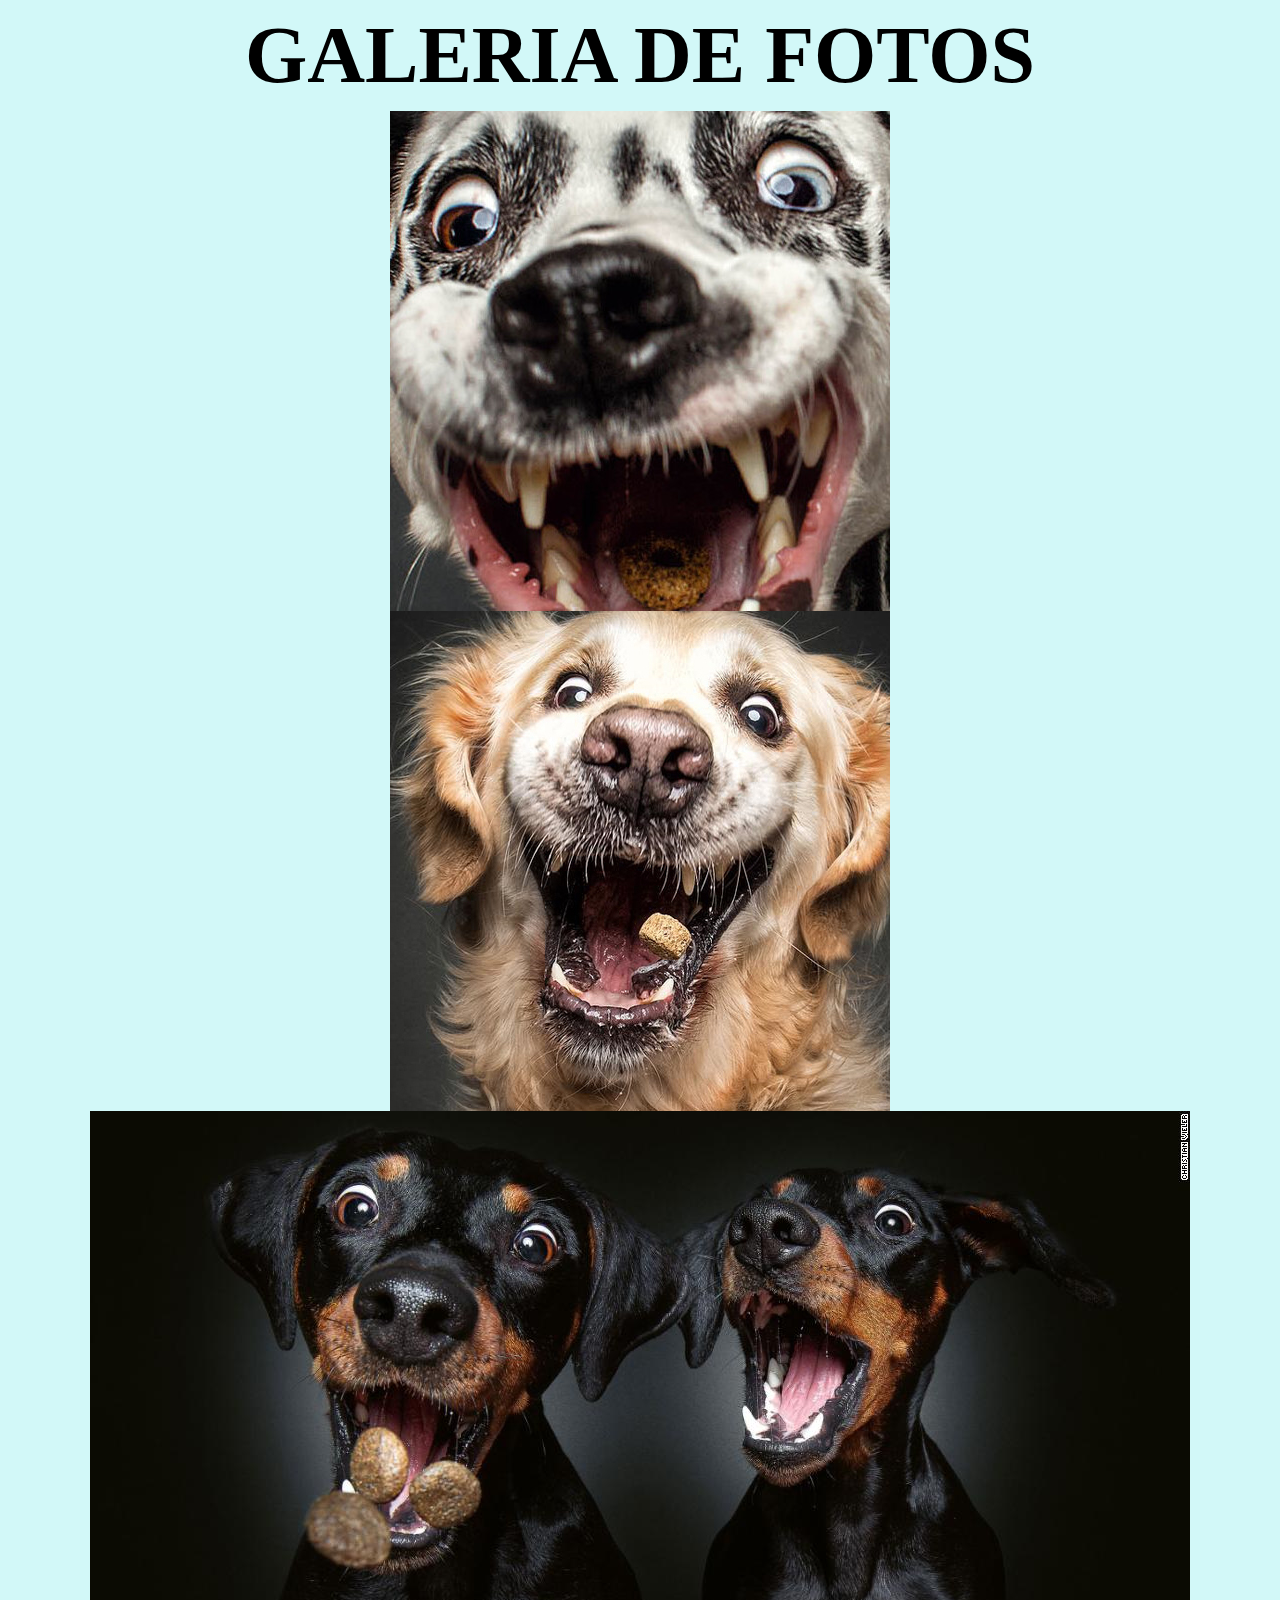
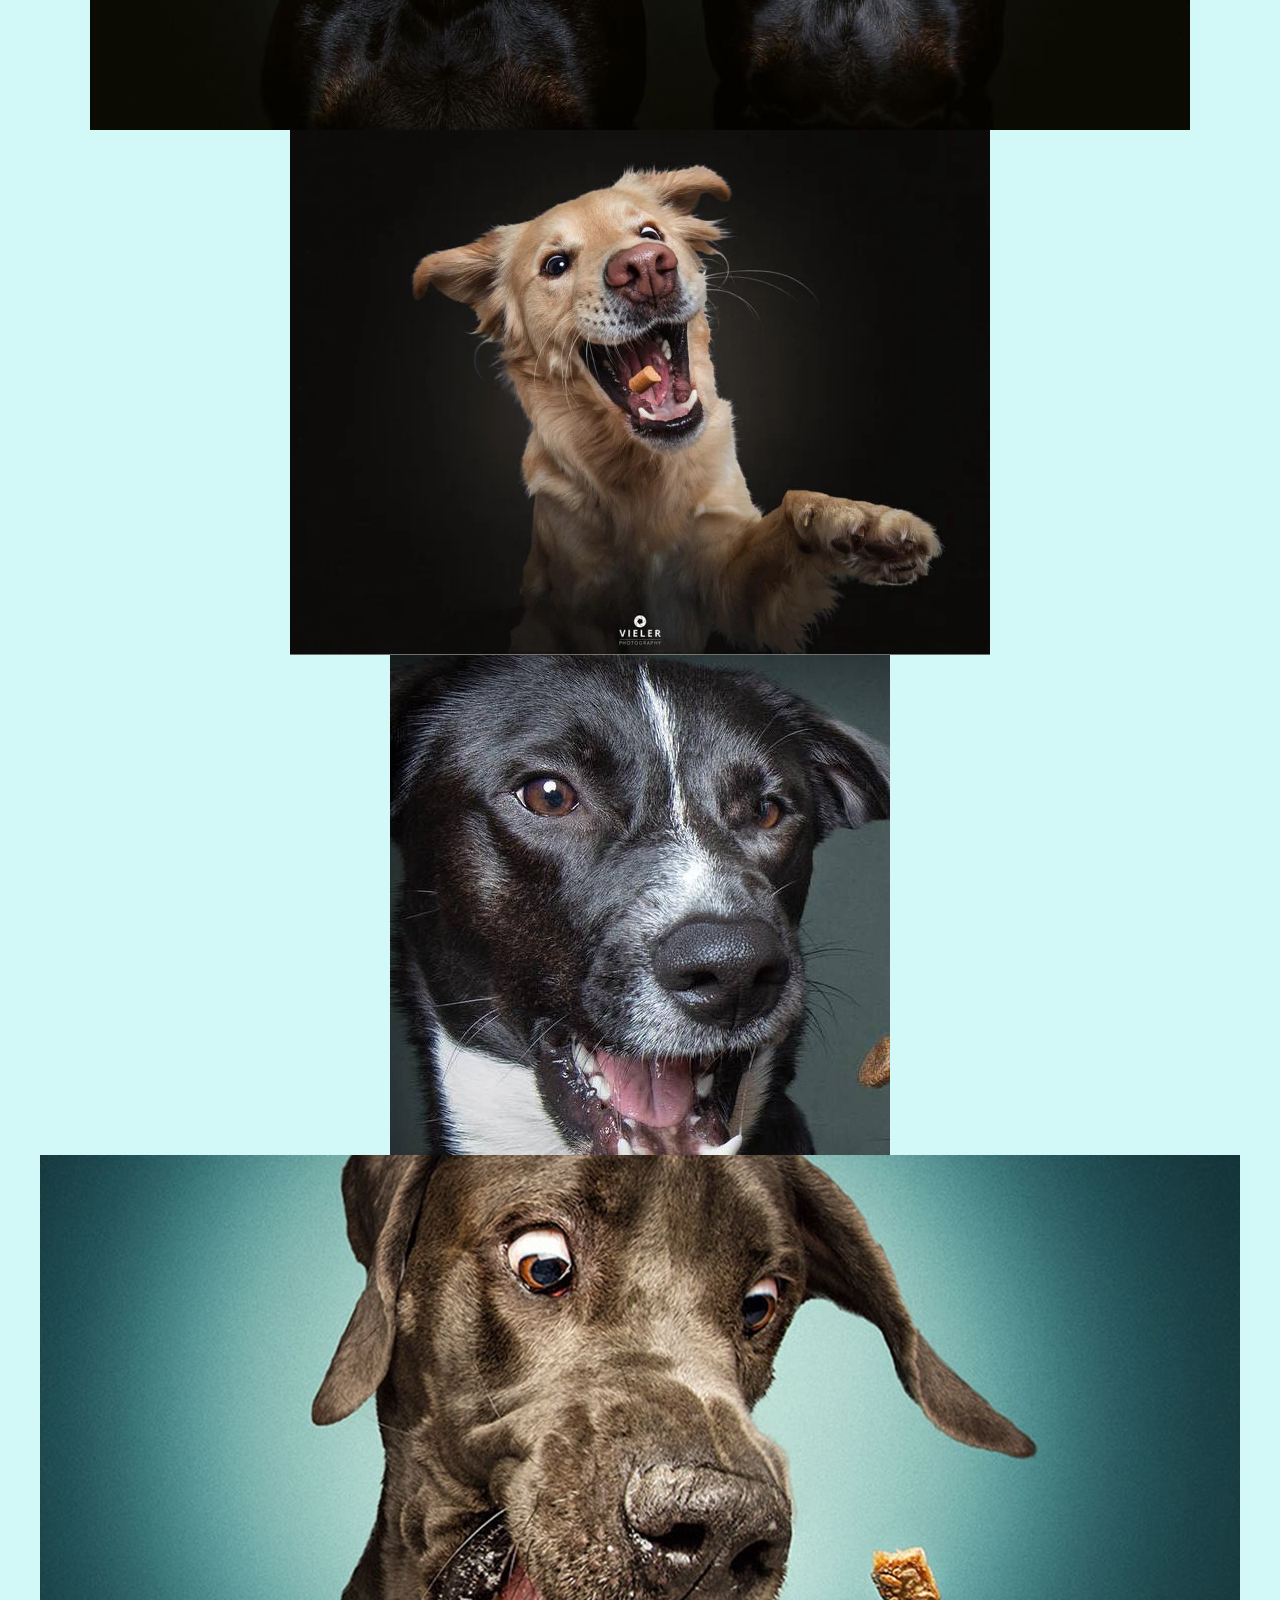
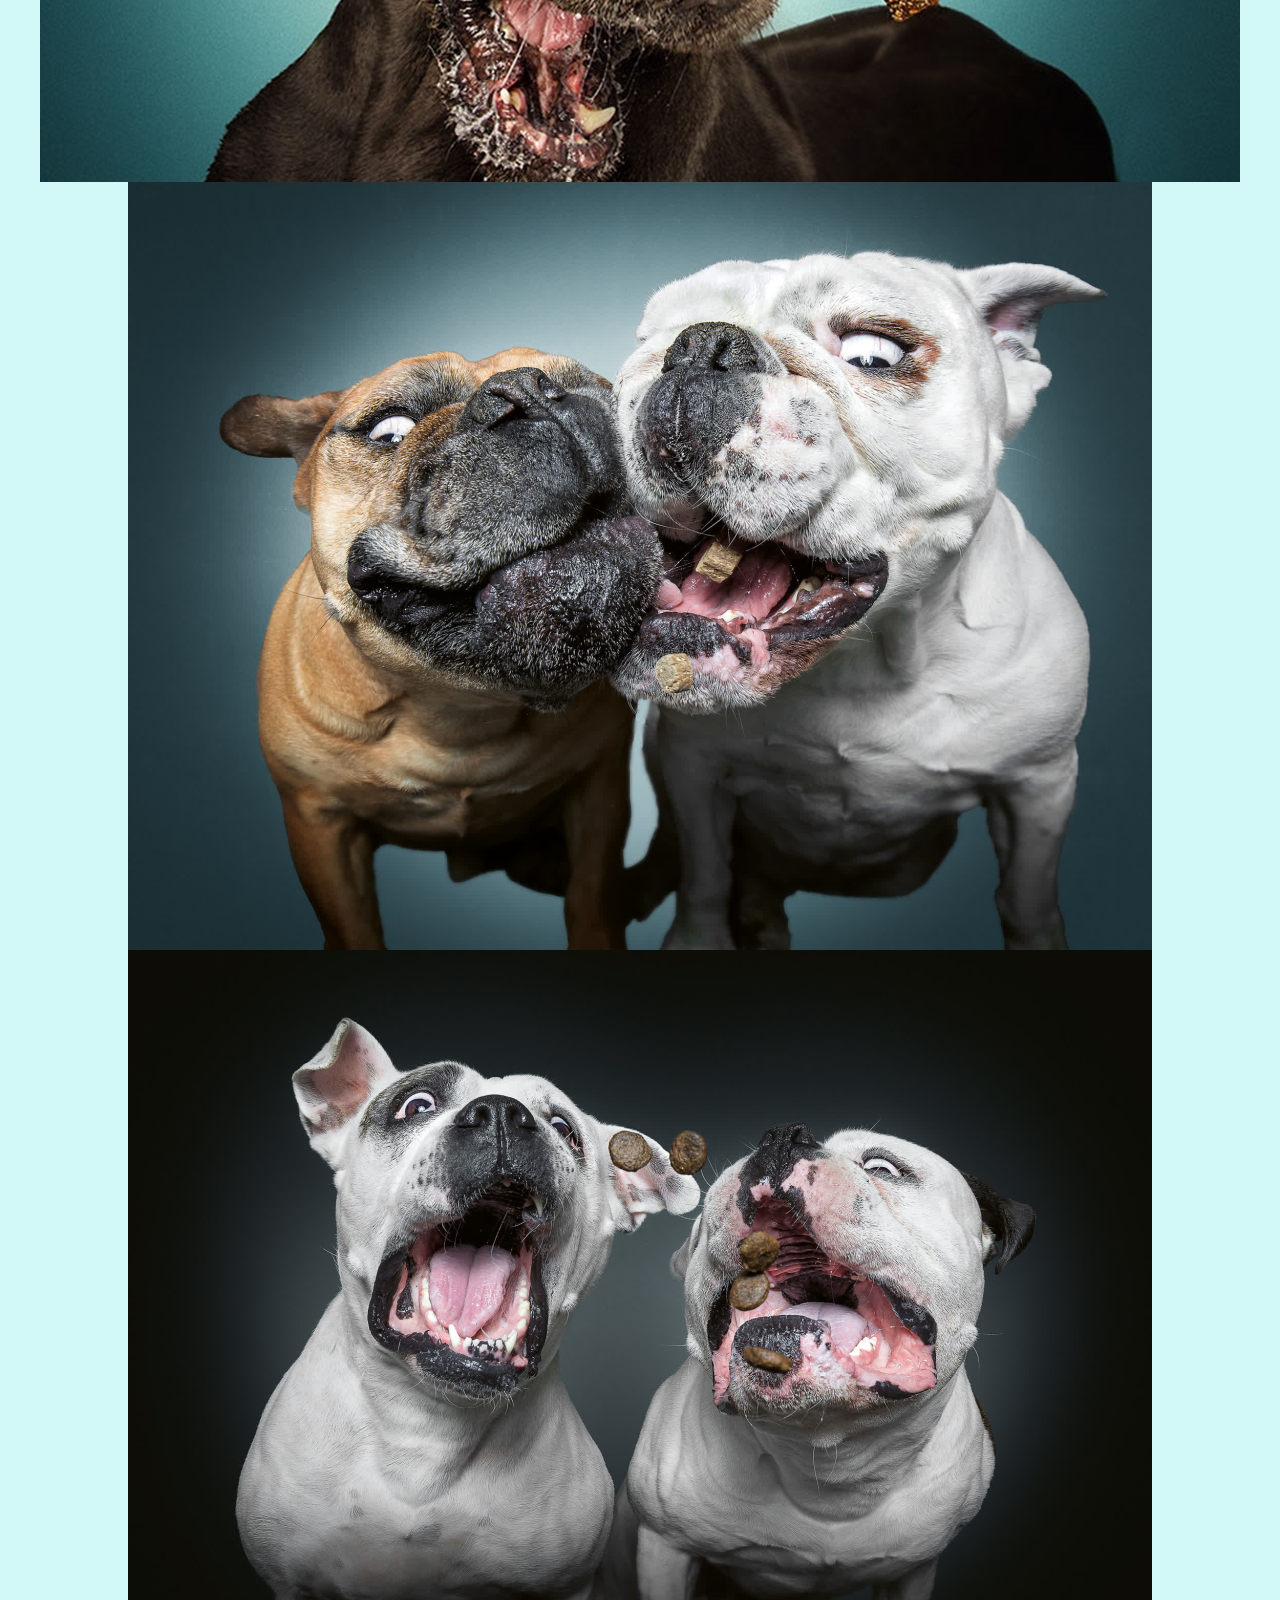
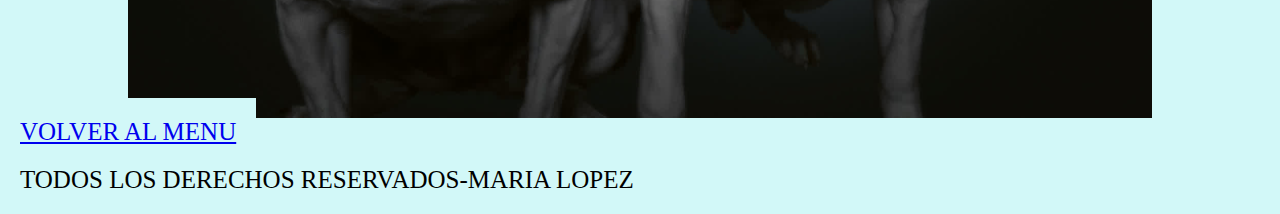
==== terminos/ima.html @ 2d463a7e "inicio" ====
<!DOCTYPE html>
<html lang="en">
<head>
    <meta charset="UTF-8">
    <meta http-equiv="X-UA-Compatible" content="IE=edge">
    <meta name="viewport" content="width=device-width, initial-scale=1.0">
    <title>TP MARIA LOPEZ</title>
    <link rel="stylesheet" href="../css/style.css">
   
</head>
<body>
    <h1>GALERIA DE FOTOS</h1>
    <img class="galery" src="../imagenes/ima tp1 (1).jpg" alt="">
    <img class="galery" src="../imagenes/ima tp2.jpg" alt="">
    <img class="galery" src="../imagenes/ima tp3.webp" alt="">
    <img class="galery" src="../imagenes/img tp10.webp" alt="">
    <img class="galery" src="../imagenes/img tp4.jpg" alt="">
    <img class="galery" src="../imagenes/img tp5.jpg" alt="">
    <img class="galery" src="../imagenes/img tp6.webp" alt="">
    <img class="galery" src="../imagenes/img tp7.webp" alt="">

    <a class="aDiferente" href="../index.html">VOLVER AL MENU</a>

    <footer>TODOS LOS DERECHOS RESERVADOS-MARIA LOPEZ</footer>
</body>
</html>
---- css/style.css ----
*{
    margin: 0;
    padding: 0;
    background-color: rgb(210, 248, 248);
}
ul{
    font-size: 20px;
}
h2{
    color: rgb(23, 66, 12);
    font-size: 50px;
    margin: 20px;
}
h1{
    color: black;
    padding: 10px;
    text-align: center;
    font-size: 80px;
}
header img{
    display: block;
    margin: 0 auto;
}
p{
    font-size: 20px;
    padding: 20px;
    font-family: 'Nunito', sans-serif;
    margin: 20px;

}
.imagenChica, .galery{
    display: block;
    margin: 0 auto;
}
h1, h2{
    font-family: 'Koulen', cursive;
}
.aDiferente, footer{
    padding: 20px;
    font-size: 25px;
}
.primerh2{
    grid-area: primerh2;
}
.primerp{
    grid-area: primerp;
}
.primerimg{
    grid-area: primerimg;
    margin: 0 auto;
    padding: 70px;
}
.segundoh2{
    grid-area: segundoh2;
}
.segundop{
    grid-area: segundop;
}
.segundaimg{
    grid-area: segundaimg;
    margin: 0 auto;
    padding: 70px;
}
.tercerh2{
    grid-area: tercerh2;
}
.tercerp{
    grid-area: tercerp;
}
.tercerimg{
    grid-area: tercerimg;
    margin: 0 auto;
    padding: 70px;
}
.articulouno{
    display: grid;
    grid-template-areas: 
    "primerh2 primerimg" 
    "primerp primerimg";
}
.articulodos{
    display: grid;
    grid-template-areas: 
    "segundaimg segundoh2"
    "segundaimg segundop";
}
.articulotres{
    display: grid;
    grid-template-areas: 
    "tercerh2 tercerimg"
    "tercerp tercerimg";
}
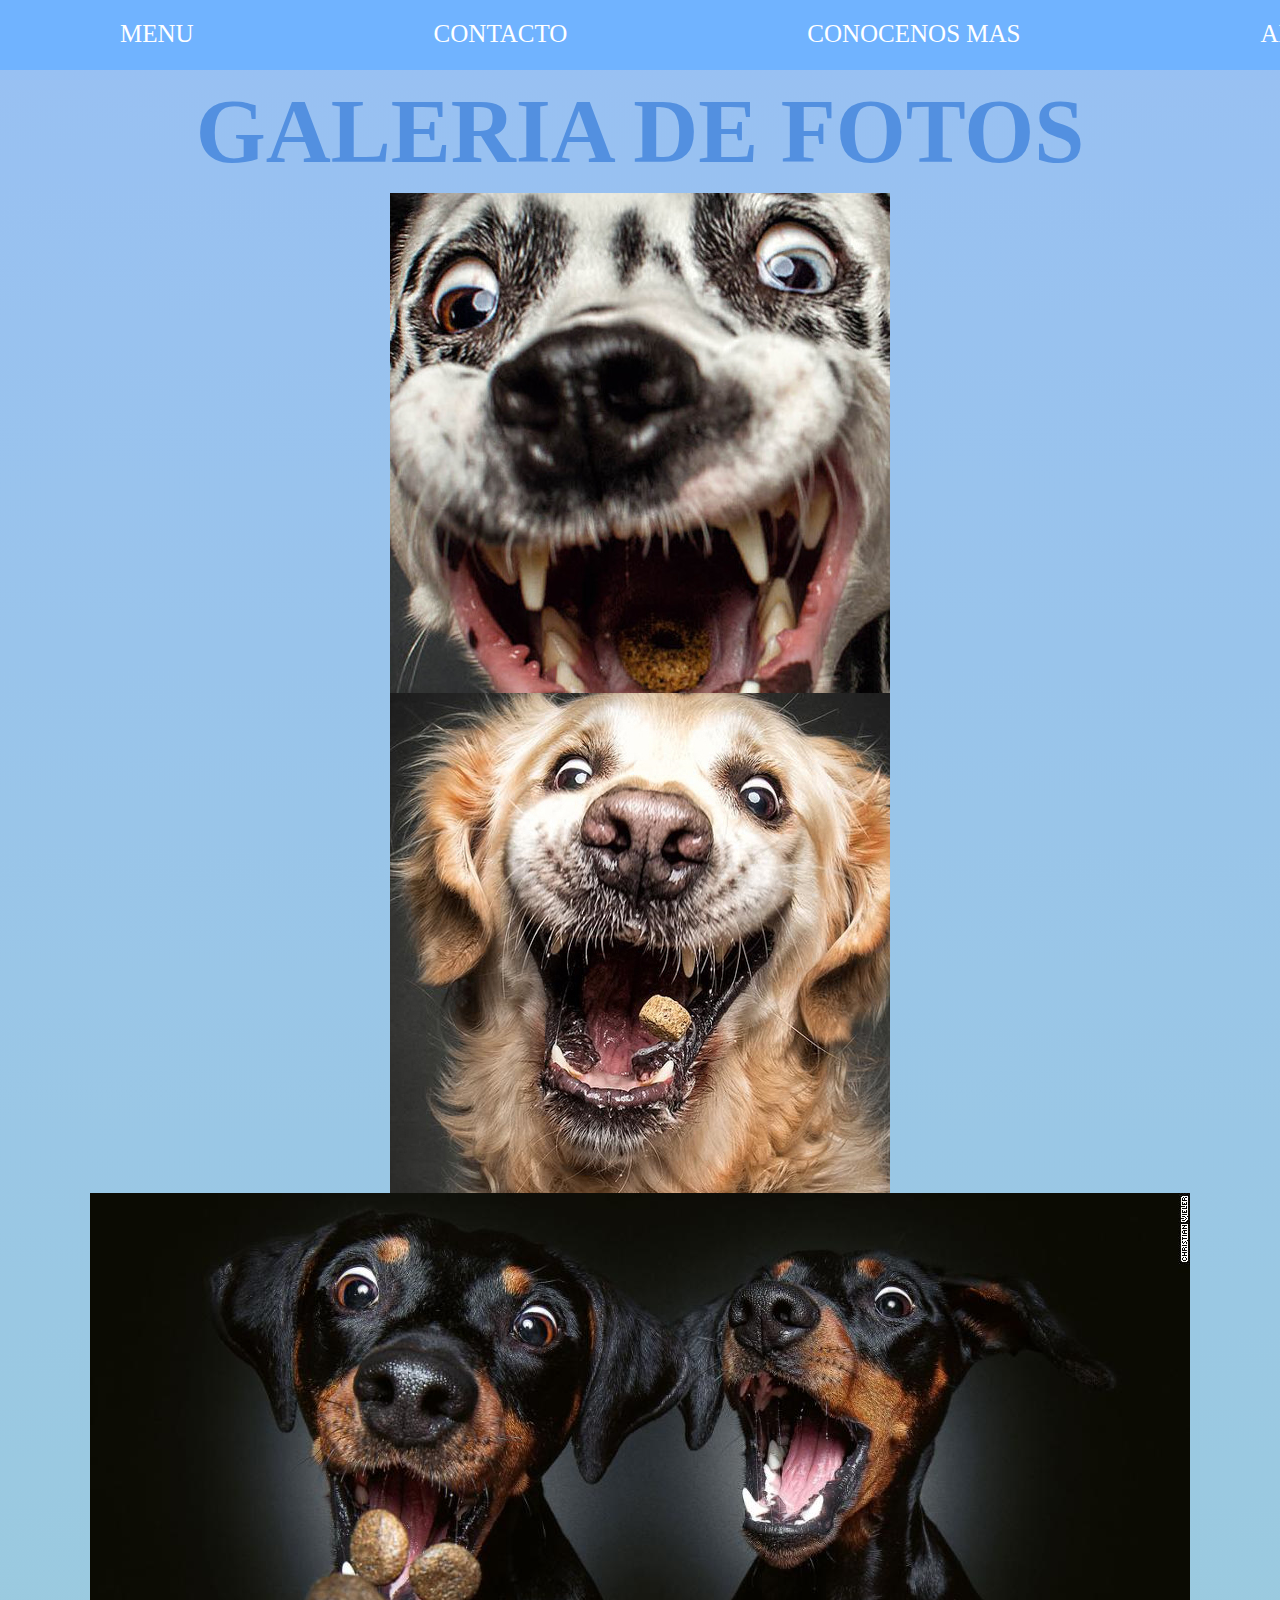
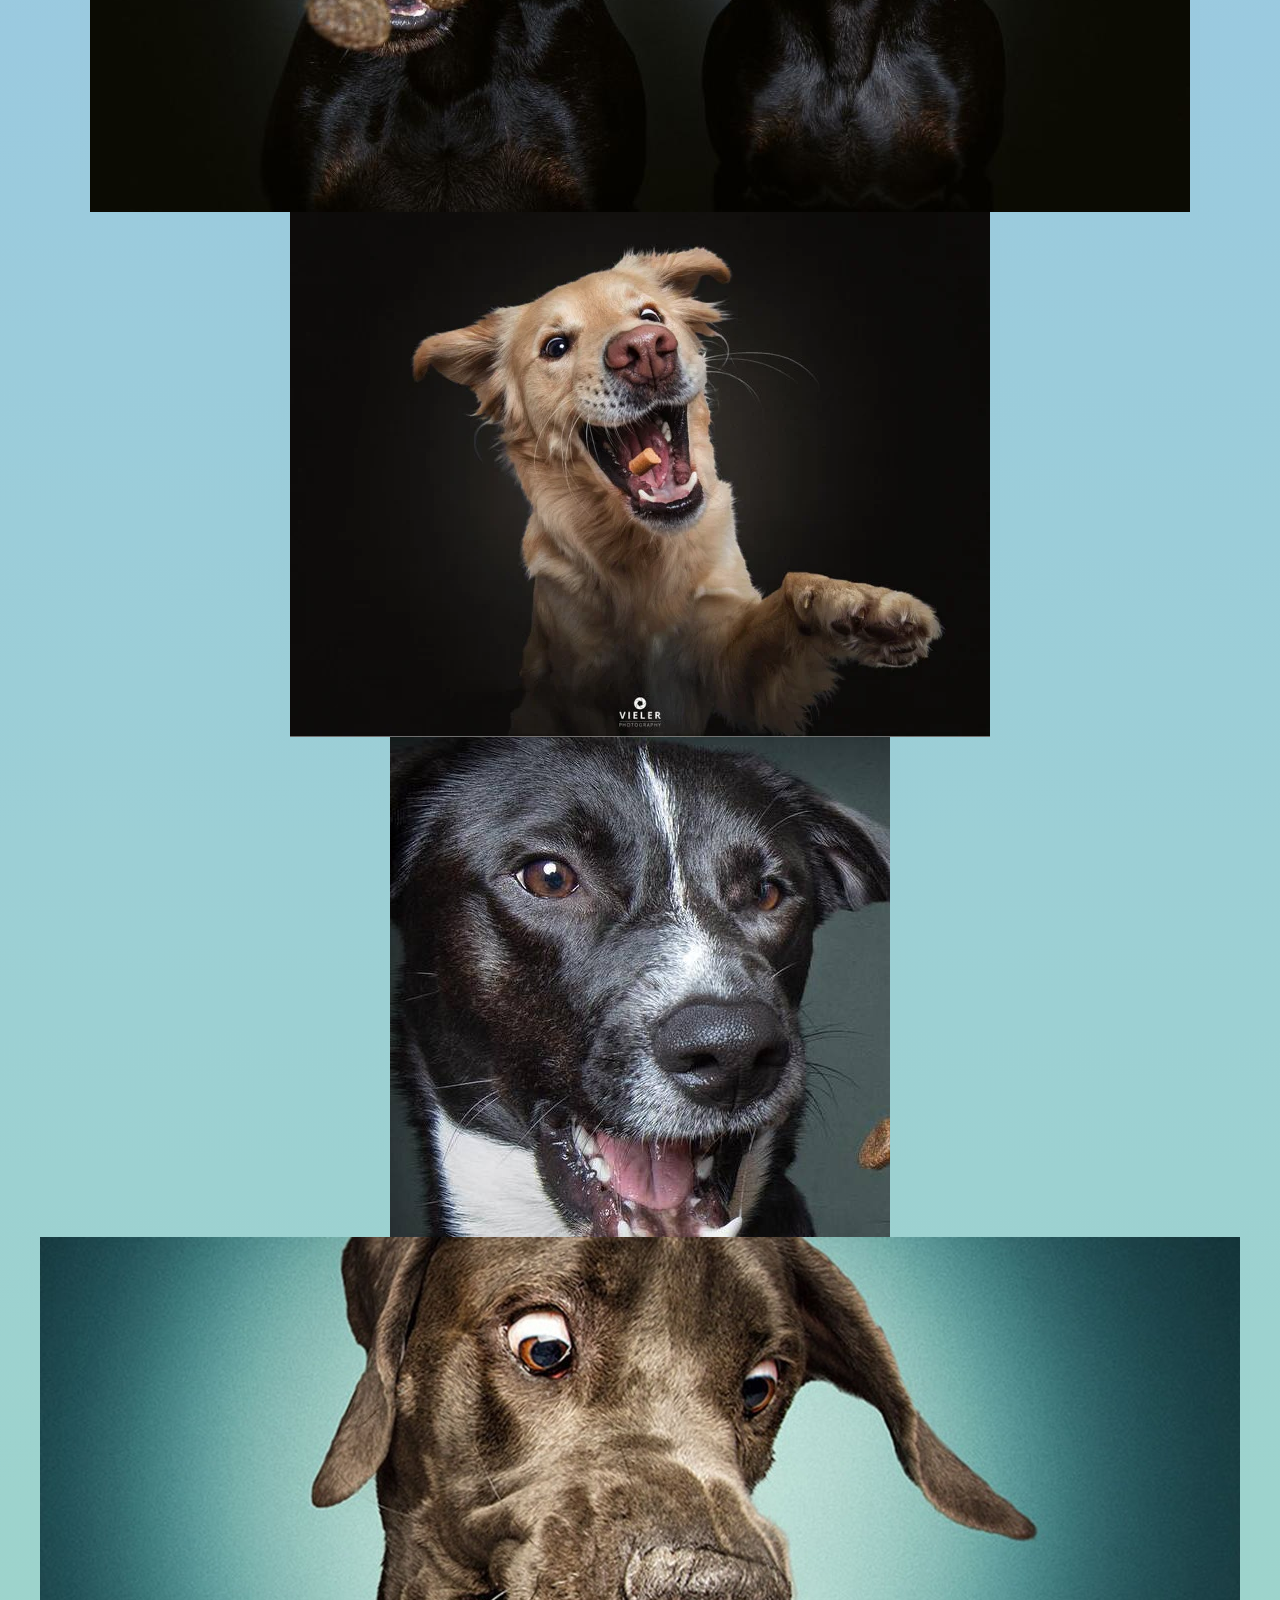
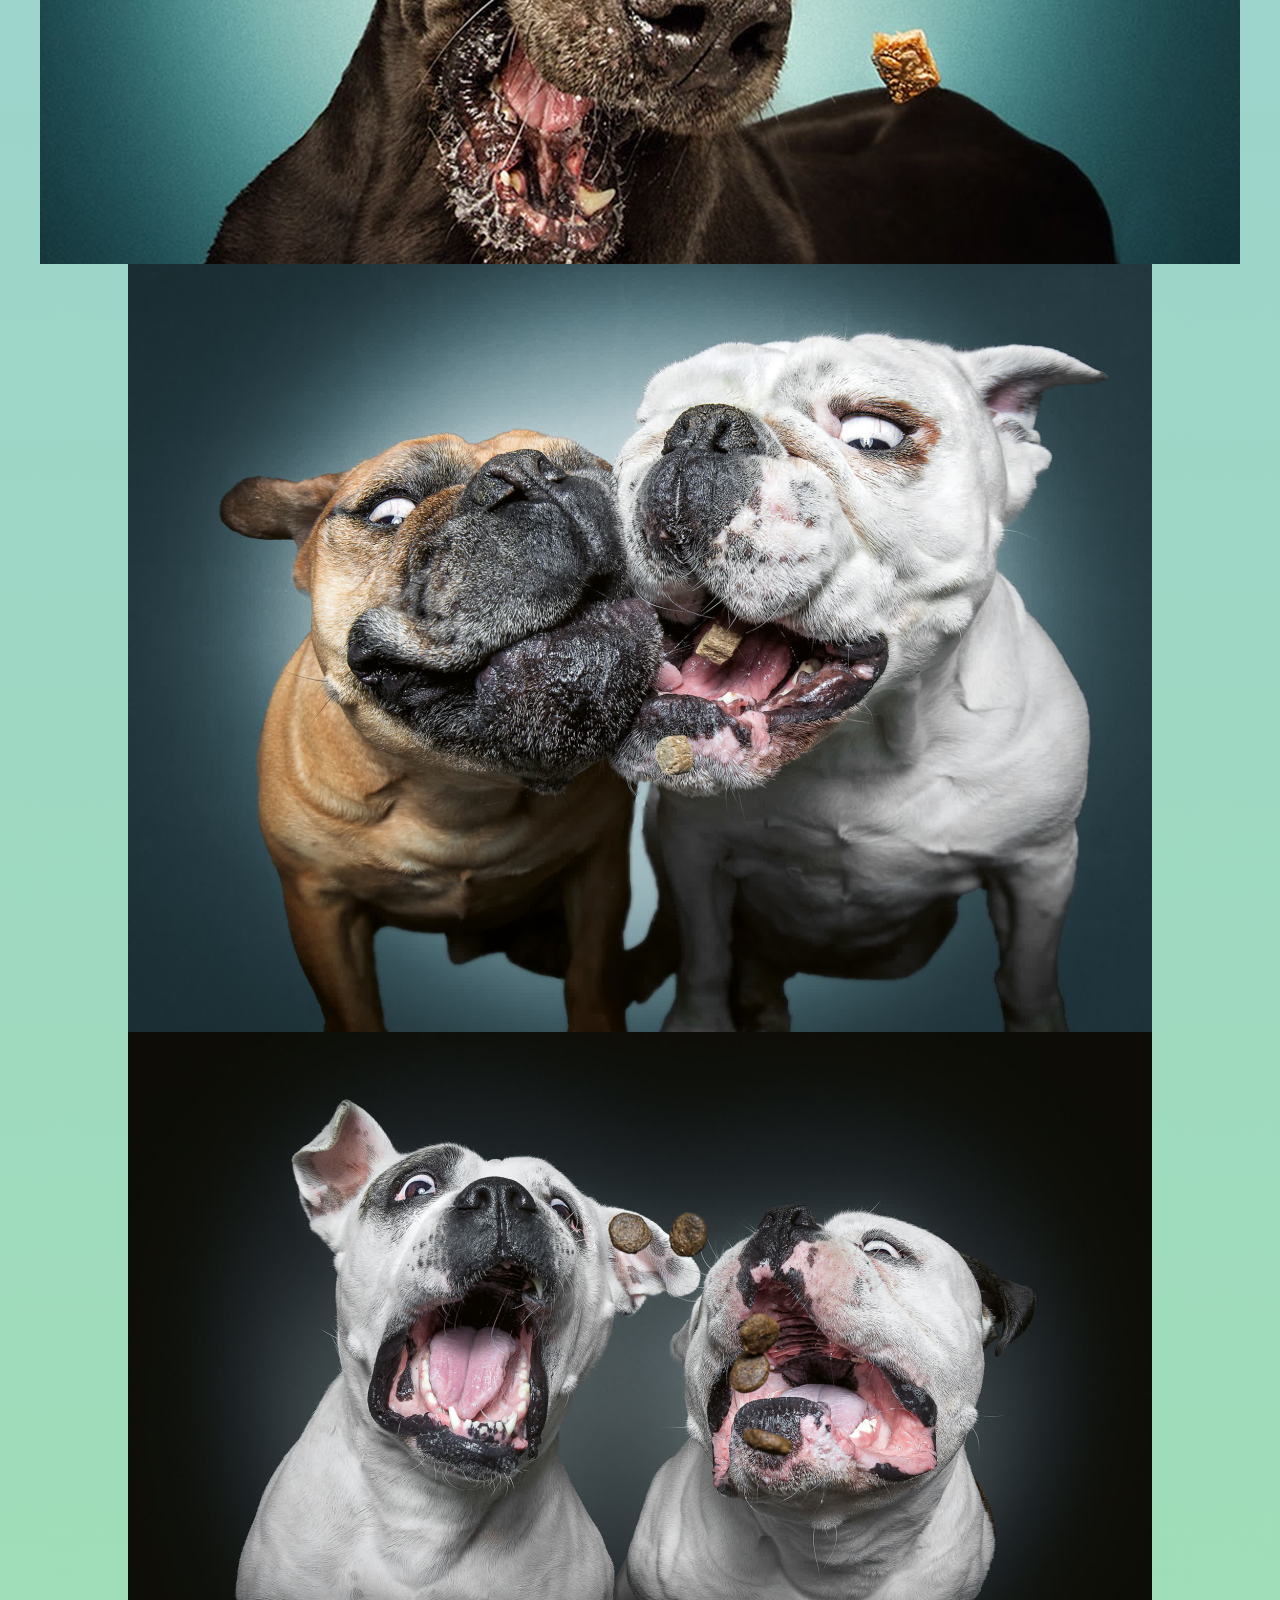
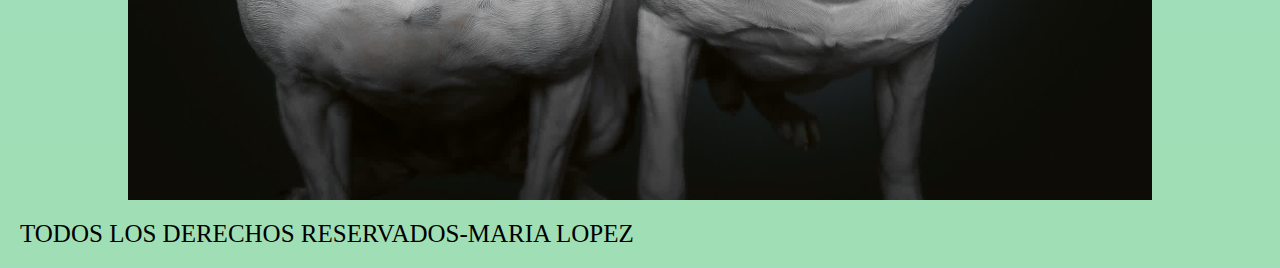
==== commit 79d66ae3: "cambieImagenes" ====
--- a/terminos/ima.html
+++ b/terminos/ima.html
@@ -9,6 +9,17 @@
    
 </head>
 <body>
+    <header>
+        <div class="menu">
+           <ul>
+               <li><a href="../index.html">MENU</a> </li>
+               <li><a href="#contacto">CONTACTO</a></li>
+               <li><a href="#conocenos mas">CONOCENOS MAS</a></li>
+               <li><a href="#adopciones">ADOPCIONES</a></li>
+           </ul>
+        </div>
+    </header>
+
     <h1>GALERIA DE FOTOS</h1>
     <img class="galery" src="../imagenes/ima tp1 (1).jpg" alt="">
     <img class="galery" src="../imagenes/ima tp2.jpg" alt="">
@@ -19,7 +30,6 @@
     <img class="galery" src="../imagenes/img tp6.webp" alt="">
     <img class="galery" src="../imagenes/img tp7.webp" alt="">
 
-    <a class="aDiferente" href="../index.html">VOLVER AL MENU</a>
 
     <footer>TODOS LOS DERECHOS RESERVADOS-MARIA LOPEZ</footer>
 </body>
--- a/css/style.css
+++ b/css/style.css
@@ -1,21 +1,34 @@
 *{
     margin: 0;
     padding: 0;
-    background-color: rgb(210, 248, 248);
 }
 ul{
     font-size: 20px;
+    list-style: none;
+}
+li{
+    float: left;
+}
+a{
+    color: white;
+    text-decoration: none;
+    display: block;
+    padding: 20px 120px;
+    font-size: 25px;
+}
+footer{
+    display: inline-block;
 }
 h2{
-    color: rgb(23, 66, 12);
+    color: rgb(10, 0, 7);
     font-size: 50px;
     margin: 20px;
 }
 h1{
-    color: black;
+    color: rgb(83, 144, 224);
     padding: 10px;
     text-align: center;
-    font-size: 80px;
+    font-size: 90px;
 }
 header img{
     display: block;
@@ -38,6 +51,7 @@
 .aDiferente, footer{
     padding: 20px;
     font-size: 25px;
+    color: black;
 }
 .primerh2{
     grid-area: primerh2;
@@ -90,3 +104,42 @@
     "tercerh2 tercerimg"
     "tercerp tercerimg";
 }
+body{
+    background-image: linear-gradient(to bottom, rgb(152, 192, 243) , rgb(160, 223, 181));
+}
+
+.primerimg:hover{
+    transform: scale(1.1);
+    transition: all 2s;
+}
+.segundaimg:hover{
+    transform: scale(1.1);
+    transition: all 2s;
+}
+.tercerimg:hover{
+    transform: scale(1.1);
+    transition: all 2s;
+}
+.imagenbanner, .banner{
+    width: 100%;
+    height: 400px;
+    background-size: 100% 100%;
+    position: relative;
+    display: flex;
+    justify-content: left;
+    align-items: center;
+}
+.titulo{
+    z-index: 1;
+    width: 100%;
+    max-width: 550px;
+    text-align: center;
+    position: absolute;
+
+}
+.menu{
+    background-color: rgb(112, 179, 255);
+    width: 2000px;
+    height: 70px;
+}
+
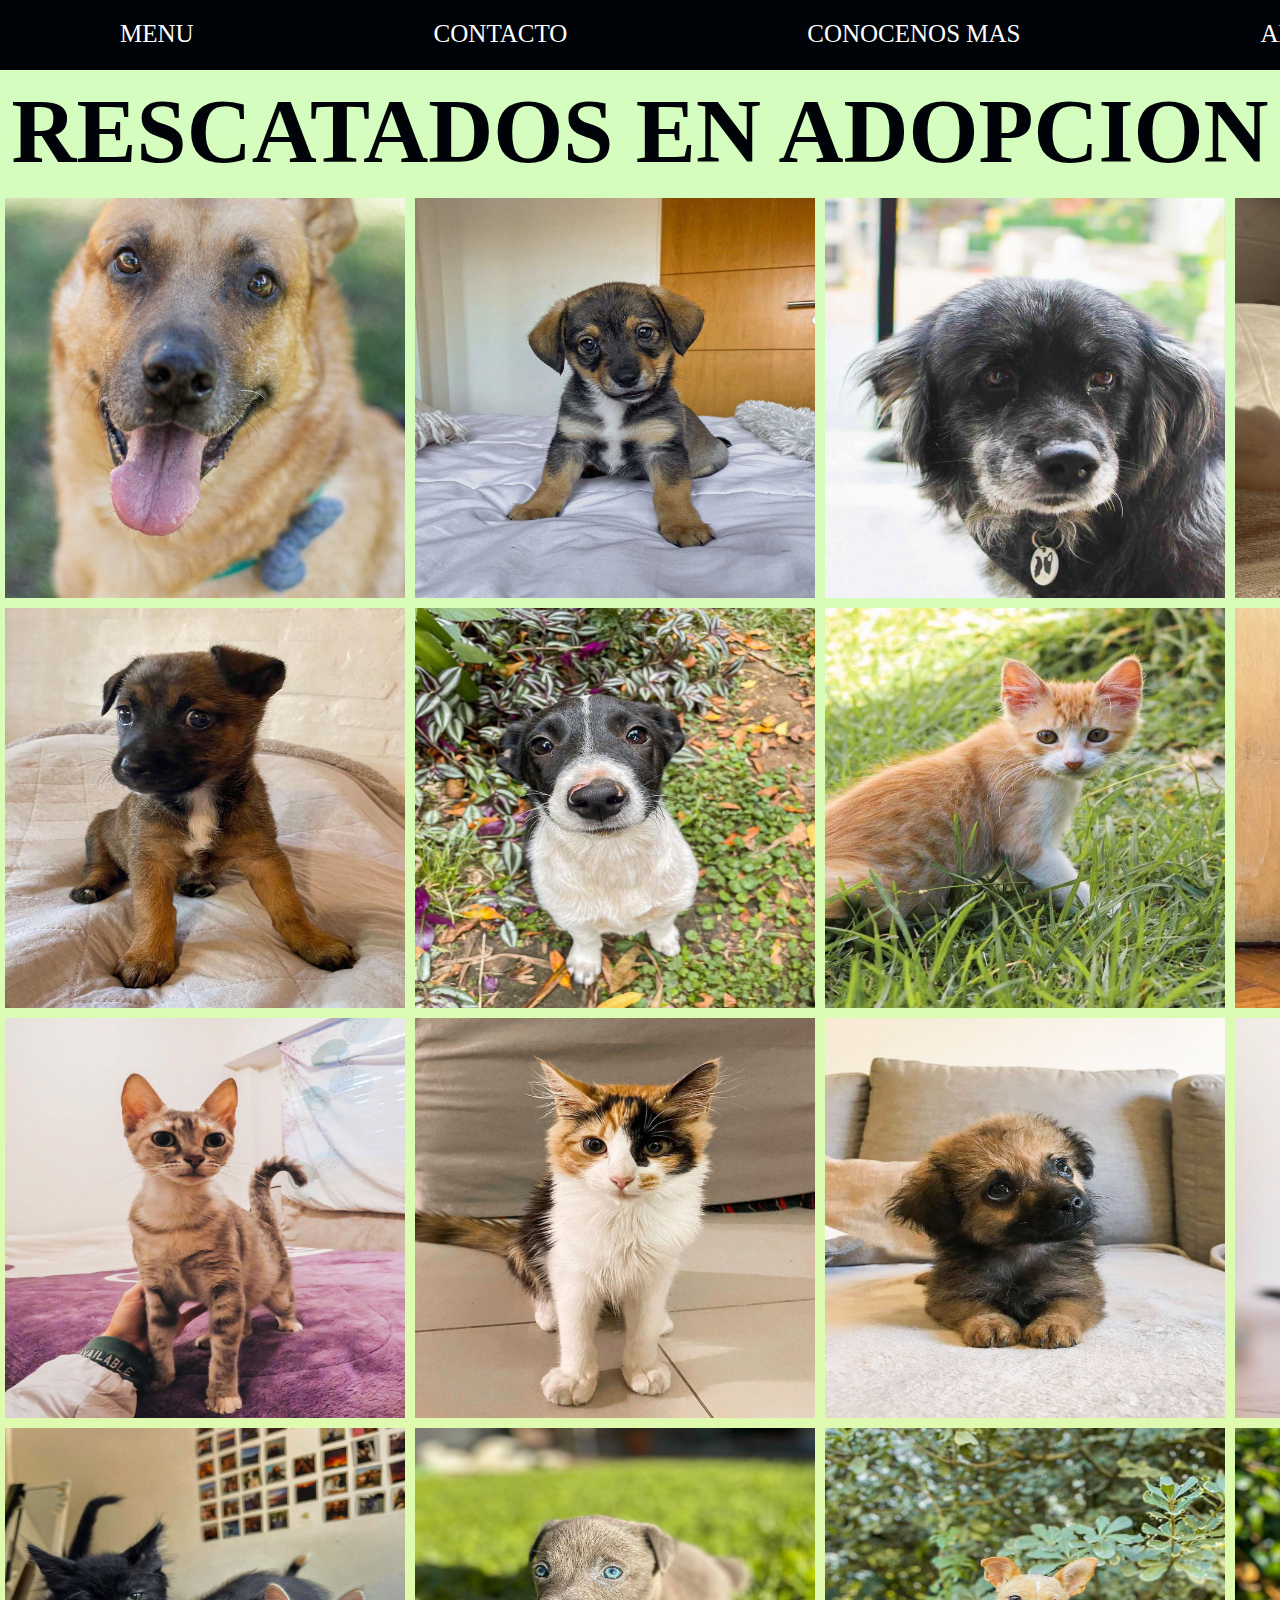
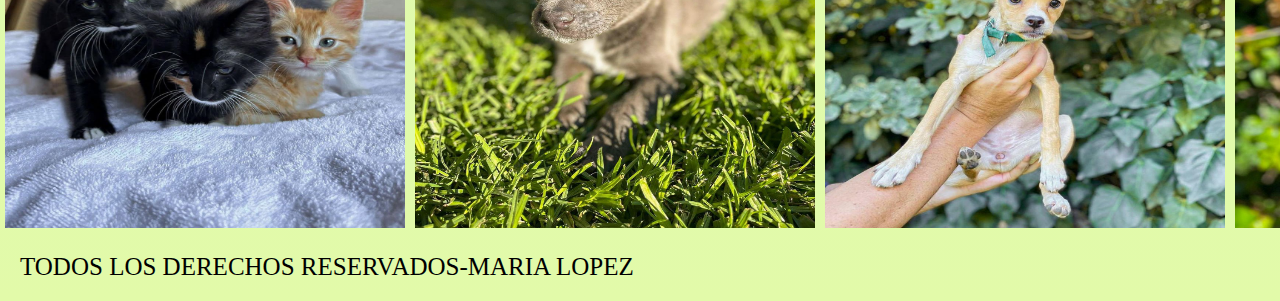
==== commit 15d20cc3: "complete galeria" ====
--- a/terminos/ima.html
+++ b/terminos/ima.html
@@ -20,17 +20,29 @@
         </div>
     </header>
 
-    <h1>GALERIA DE FOTOS</h1>
-    <img class="galery" src="../imagenes/ima tp1 (1).jpg" alt="">
-    <img class="galery" src="../imagenes/ima tp2.jpg" alt="">
-    <img class="galery" src="../imagenes/ima tp3.webp" alt="">
-    <img class="galery" src="../imagenes/img tp10.webp" alt="">
-    <img class="galery" src="../imagenes/img tp4.jpg" alt="">
-    <img class="galery" src="../imagenes/img tp5.jpg" alt="">
-    <img class="galery" src="../imagenes/img tp6.webp" alt="">
-    <img class="galery" src="../imagenes/img tp7.webp" alt="">
+    <h1>RESCATADOS EN ADOPCION</h1>
+    <div class="galery" >
+        <img class="img1" src="../imagenes/patitas/278410030_356686319830626_8667747168022350335_n.jpg" width="400" height="400" alt="">
+        <img class="img2" src="../imagenes/patitas/278513816_379768807356385_3585059183745478331_n.jpg" width="400" height="400" alt="">
+        <img class="img3" src="../imagenes/patitas/278524897_1382152428876748_3066707186694876911_n.jpg" width="400" height="400" alt="">
+        <img class="img4" src="../imagenes/patitas/278536757_709526117129041_3083536954522740123_n.jpg" width="400" height="400" alt="">
+        <img class="img5" src="../imagenes/patitas/278659378_311517261104829_3300169742991562057_n.jpg" width="400" height="400" alt="">
+        <img class="img6" src="../imagenes/patitas/278687798_380990413943827_7062900169982085608_n.jpg" width="400" height="400" alt="">
+        <img class="img7" src="../imagenes/patitas/279025160_945810816098330_4016153134399448904_n.jpg" width="400" height="400" alt="">
+        <img class="img8" src="../imagenes/patitas/279076102_357937122817303_4141788718323178179_n.jpg" width="400" height="400" alt="">
+        <img class="img9" src="../imagenes/patitas/280041193_550373796507045_6104273565598112674_n.jpg" width="400" height="400" alt="">
+        <img class="img10" src="../imagenes/patitas/280185262_1227798607758496_247022208681270827_n.jpg" width="400" height="400" alt="">
+        <img class="img11" src="../imagenes/patitas/280192713_693974005168055_4068208148012113411_n.jpg" width="400" height="400" alt="">
+        <img class="img12" src="../imagenes/patitas/280327028_368723861890024_2483512593815592011_n.jpg" width="400" height="400" alt="">
+        <img class="img13" src="../imagenes/patitas/280534173_306653601492545_2893200431007232307_n.jpg" width="400" height="400" alt="">
+        <img class="img14" src="../imagenes/patitas/280587763_859224582138644_7749516309538328710_n.jpg" width="400" height="400" alt="">
+        <img class="img15" src="../imagenes/patitas/280771531_368383435322702_2118730282361625273_n.jpg" width="400" height="400" alt="">
+        <img class="img16" src="../imagenes/patitas/281026465_538935114489992_2041511438632644839_n.jpg" width="400" height="400" alt="">
 
+    </div>
+    
 
     <footer>TODOS LOS DERECHOS RESERVADOS-MARIA LOPEZ</footer>
+
 </body>
 </html>--- a/css/style.css
+++ b/css/style.css
@@ -21,11 +21,11 @@
 }
 h2{
     color: rgb(10, 0, 7);
-    font-size: 50px;
+    font-size: 60px;
     margin: 20px;
 }
 h1{
-    color: rgb(83, 144, 224);
+    color: rgb(0, 4, 8);
     padding: 10px;
     text-align: center;
     font-size: 90px;
@@ -41,10 +41,7 @@
     margin: 20px;
 
 }
-.imagenChica, .galery{
-    display: block;
-    margin: 0 auto;
-}
+
 h1, h2{
     font-family: 'Koulen', cursive;
 }
@@ -105,7 +102,7 @@
     "tercerp tercerimg";
 }
 body{
-    background-image: linear-gradient(to bottom, rgb(152, 192, 243) , rgb(160, 223, 181));
+    background-image: linear-gradient(to bottom, rgb(212, 253, 192) , rgb(226, 250, 169));
 }
 
 .primerimg:hover{
@@ -122,24 +119,86 @@
 }
 .imagenbanner, .banner{
     width: 100%;
-    height: 400px;
+    height: 620px;
     background-size: 100% 100%;
     position: relative;
     display: flex;
-    justify-content: left;
-    align-items: center;
+    justify-content: center;
+    
 }
 .titulo{
     z-index: 1;
     width: 100%;
-    max-width: 550px;
+    max-width: 800px;
     text-align: center;
     position: absolute;
-
+     
 }
 .menu{
-    background-color: rgb(112, 179, 255);
+    background-color: rgb(0, 3, 7);
     width: 2000px;
     height: 70px;
-}
-
+    margin: 0 auto
+}
+.img1{
+    grid-area: img1;
+}
+.img2{
+    grid-area: img2;
+}
+.img3{
+    grid-area: img3;
+}
+.img4{
+    grid-area: img4;
+}
+.img5{
+    grid-area: img5;
+}
+.img6{
+    grid-area: img6;
+}
+.img7{
+    grid-area: img7;
+}
+.img8{
+    grid-area: img8;
+}
+.img9{
+    grid-area: img9;
+}
+.img10{
+    grid-area: img10;
+}
+.img11{
+    grid-area: img11;
+}
+.img12{
+    grid-area: img12;
+}
+.img13{
+    grid-area: img13;
+}
+.img14{
+    grid-area: img14;
+}
+.img15{
+    grid-area: img15;
+}
+.img16{
+    grid-area: img16;
+}
+.galery{
+    display: grid;
+    grid-template-areas: 
+    "img1 img2 img3 img4"
+    "img5 img6 img7 img8"
+    "img9 img10 img11 img12"
+    "img13 img14 img15 img16";
+}
+.img1, .img2, .img3, .img4, .img5, .img6, .img7, .img8, .img9, .img10, .img11, .img12, .img13, .img14, .img15, .img16{
+    padding: 5px;
+}
+body{
+    overflow-x: hidden;
+}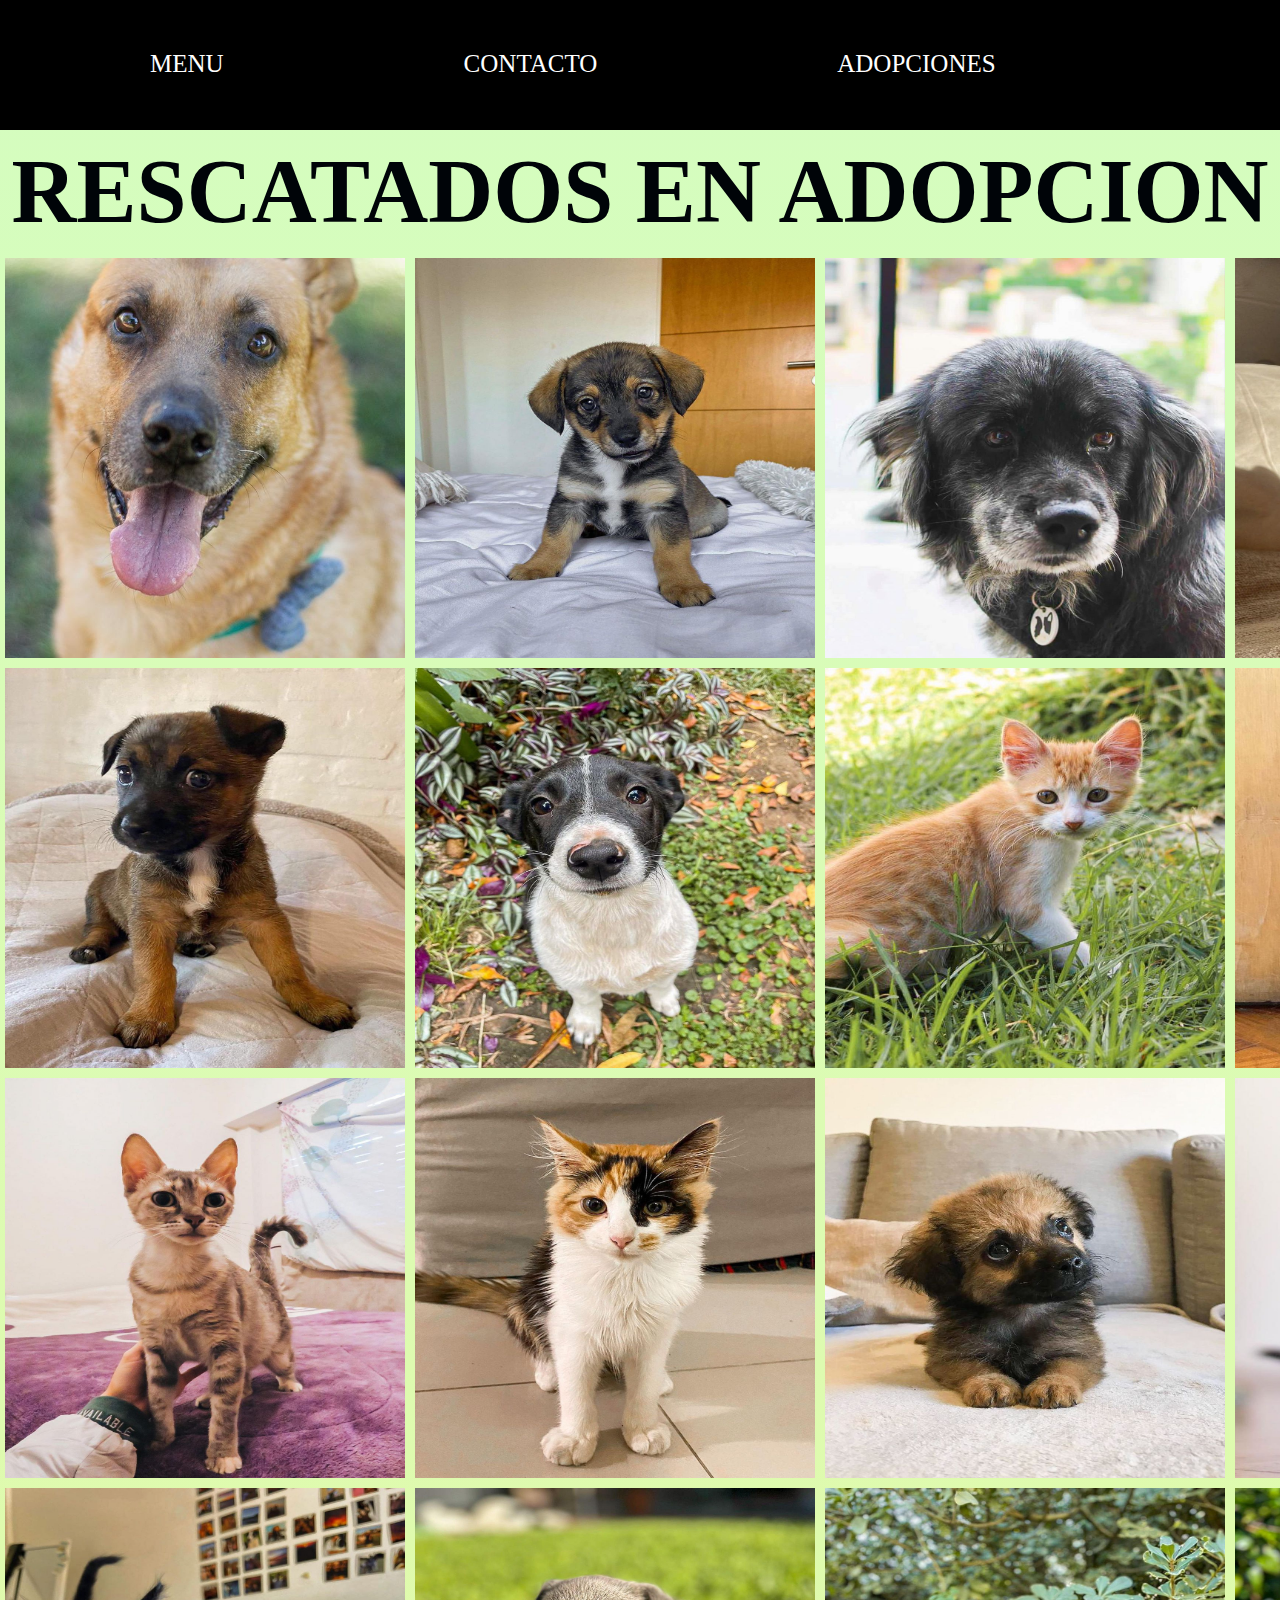
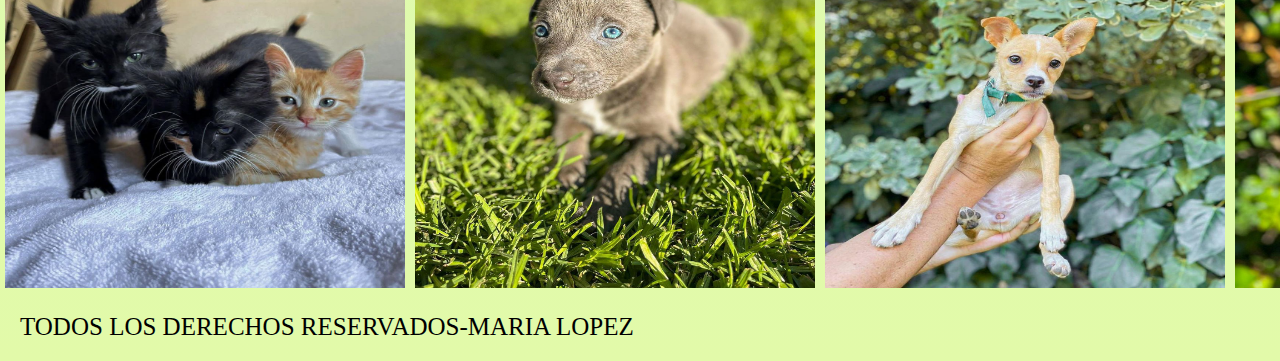
==== commit d781c4b8: "nav y responsive" ====
--- a/terminos/ima.html
+++ b/terminos/ima.html
@@ -5,22 +5,35 @@
     <meta http-equiv="X-UA-Compatible" content="IE=edge">
     <meta name="viewport" content="width=device-width, initial-scale=1.0">
     <title>TP MARIA LOPEZ</title>
+    <link href="https://cdn.jsdelivr.net/npm/bootstrap@5.1.3/dist/css/bootstrap.min.css" rel="stylesheet" integrity="sha384-1BmE4kWBq78iYhFldvKuhfTAU6auU8tT94WrHftjDbrCEXSU1oBoqyl2QvZ6jIW3" crossorigin="anonymous">
     <link rel="stylesheet" href="../css/style.css">
    
 </head>
 <body>
     <header>
-        <div class="menu">
-           <ul>
-               <li><a href="../index.html">MENU</a> </li>
-               <li><a href="#contacto">CONTACTO</a></li>
-               <li><a href="#conocenos mas">CONOCENOS MAS</a></li>
-               <li><a href="#adopciones">ADOPCIONES</a></li>
-           </ul>
-        </div>
+        <nav class="navbar navbar-expand-lg n-navbar nn-navbar">
+            <div class="container-fluid">
+              <button class="boton" type="button" data-bs-toggle="collapse" data-bs-target="#navbarSupportedContent" aria-controls="navbarSupportedContent" aria-expanded="false" aria-label="Toggle navigation">
+                <span class="navbar-toggler-icon boton"></span>
+              </button>
+              <div class="collapse navbar-collapse" id="navbarSupportedContent">
+                <ul class="navbar-nav me-auto mb-2 mb-lg-0">
+                  <li class="nav-item">
+                    <a class="link-n" aria-current="page" href="../index.html">MENU</a>
+                  </li>
+                  <li class="nav-item">
+                    <a class="link-n" href="#">CONTACTO</a>
+                  </li>
+                  <li class="nav-item">
+                    <a href="#" class="link-n">ADOPCIONES</a>
+                  </li>
+                </ul>
+              </div>
+            </div>
+          </nav>
     </header>
 
-    <h1>RESCATADOS EN ADOPCION</h1>
+    <h1 class="tipoh1">RESCATADOS EN ADOPCION</h1>
     <div class="galery" >
         <img class="img1" src="../imagenes/patitas/278410030_356686319830626_8667747168022350335_n.jpg" width="400" height="400" alt="">
         <img class="img2" src="../imagenes/patitas/278513816_379768807356385_3585059183745478331_n.jpg" width="400" height="400" alt="">
@@ -44,5 +57,7 @@
 
     <footer>TODOS LOS DERECHOS RESERVADOS-MARIA LOPEZ</footer>
 
+    <script src="https://cdn.jsdelivr.net/npm/bootstrap@5.1.3/dist/js/bootstrap.bundle.min.js" integrity="sha384-ka7Sk0Gln4gmtz2MlQnikT1wXgYsOg+OMhuP+IlRH9sENBO0LRn5q+8nbTov4+1p" crossorigin="anonymous"></script>
+
 </body>
 </html>--- a/css/style.css
+++ b/css/style.css
@@ -19,12 +19,12 @@
 footer{
     display: inline-block;
 }
-h2{
+.tipoh2{
     color: rgb(10, 0, 7);
     font-size: 60px;
     margin: 20px;
 }
-h1{
+.tipoh1{
     color: rgb(0, 4, 8);
     padding: 10px;
     text-align: center;
@@ -42,7 +42,7 @@
 
 }
 
-h1, h2{
+.tipoh1, .tipoh2{
     font-family: 'Koulen', cursive;
 }
 .aDiferente, footer{
@@ -134,12 +134,6 @@
     position: absolute;
      
 }
-.menu{
-    background-color: rgb(0, 3, 7);
-    width: 2000px;
-    height: 70px;
-    margin: 0 auto
-}
 .img1{
     grid-area: img1;
 }
@@ -201,4 +195,85 @@
 }
 body{
     overflow-x: hidden;
-}+}
+.n-navbar{
+    background-color: rgb(0, 0, 0);
+    display: flex;
+    padding: 120px;
+    height: 70px;
+}
+.nn-navbar{
+    background-color: rgb(0, 0, 0);
+    display: flex;
+    padding: 30px;
+}
+.link-n{
+    color: rgb(255, 255, 255);
+    text-decoration: none;
+}
+.boton{
+    border-color: white;
+}
+@media only screen and (min-width: 990px) {
+    .boton {
+        display: none !important;
+     }
+    }
+    
+@media only screen and (max-width: 991px) {
+        .boton {
+            display: block !important;
+        }
+    }
+
+@media screen and (max-width: 768px) {
+        .articulo{
+            grid-template-columns: repeat(1,1fr);
+            grid-template-areas: 
+            "primerh2"
+            "primerp"
+            "primerimg"
+            "segundoh2"
+            "segundop"
+            "segundaimg"
+            "tercerh2"
+            "tercerp"
+            "tercerimg";
+        }
+    }    
+@media screen and (max-width: 768px) {
+    .galery{
+        grid-template-columns: repeat(2,1fr);
+        grid-template-areas: 
+        "img1 img2"
+        "img3 img4"
+        "img5 img6"
+        "img7 img8"
+        "img9 img10"
+        "img11 img12"
+        "img13 img14"
+        "img15 img16";
+    }
+}
+@media screen and (max-width: 320px) {
+    .galery{
+        grid-template-columns: repeat(1,1fr);
+        grid-template-areas: 
+        "img1"
+        "img2"
+        "img3"
+        "img4"
+        "img5"
+        "img6"
+        "img7"
+        "img8"
+        "img9"
+        "img10"
+        "img11"
+        "img12"
+        "img13"
+        "img14"
+        "img15"
+        "img16";
+    }
+}
